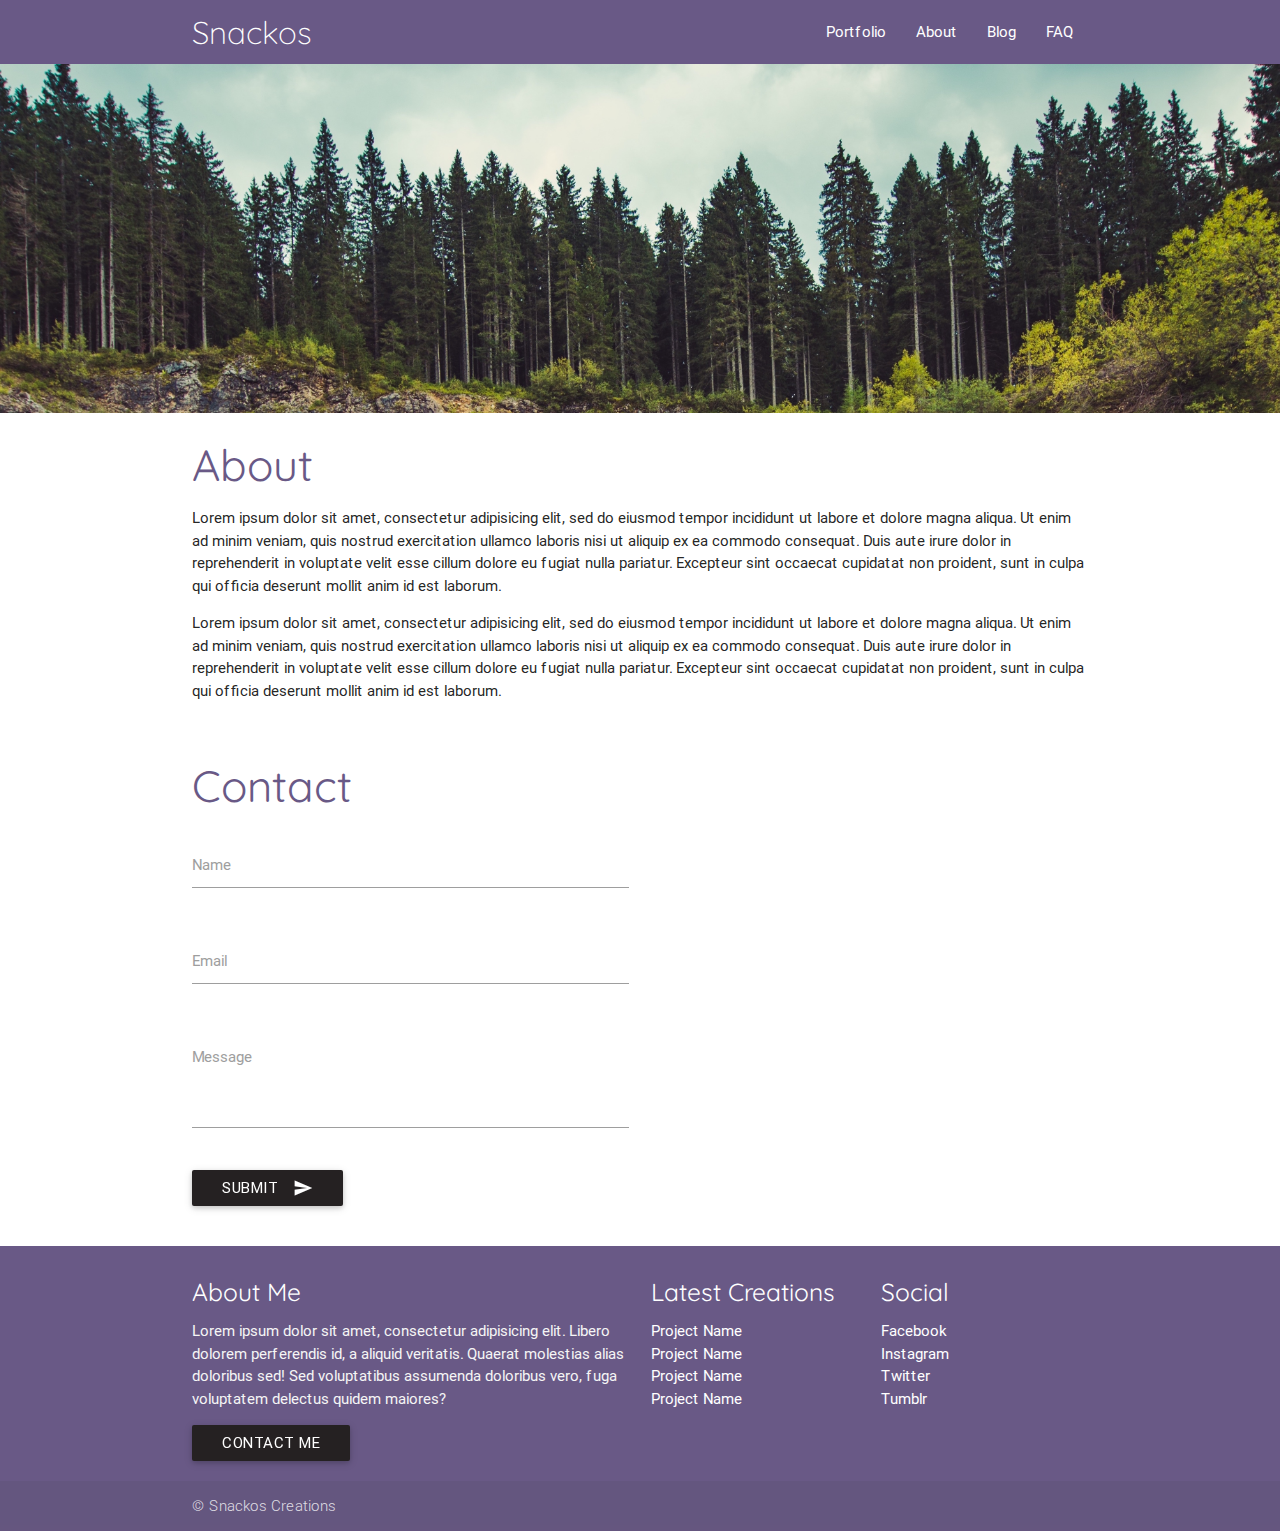
==== about.html @ 1c43aabe "Initial 👊" ====
<!DOCTYPE html>
<html lang="en">

<head>
    <!--Import Google Icon Font-->
    <link href="http://fonts.googleapis.com/icon?family=Material+Icons" rel="stylesheet">
    <link href='https://fonts.googleapis.com/css?family=Quicksand' rel='stylesheet' type='text/css'>
    <!--Import materialize.css-->
    <link type="text/css" rel="stylesheet" href="css/materialize.min.css" media="screen,projection" />
    <link type="text/css" rel="stylesheet" href="css/style.css" media="screen,projection" />
    <!--Let browser know website is optimized for mobile-->
    <meta name="viewport" content="width=device-width, initial-scale=1.0" />
    <!--Title & Color-->
    <meta name="theme-color" content="#695986">
    <title>About | Snackos Creations</title>
</head>

<body>
    <header>
        <nav class="primary">
            <div class="nav-wrapper container">
                <a href="/" class="brand-logo" style="font-weight:200;">Snackos</a>
                <a href="#" data-activates="mobile-demo" class="button-collapse"><i class="material-icons">menu</i></a>
                <ul class="right hide-on-med-and-down">
                    <li><a href="portfolio">Portfolio</a></li>
                    <li><a href="about">About</a></li>
                    <li><a href="blog">Blog</a></li>
                    <li><a href="faq">FAQ</a></li>
                </ul>
                <ul class="side-nav" id="mobile-demo">
                    <li><a href="portfolio">Portfolio</a></li>
                    <li><a href="about">About</a></li>
                    <li><a href="blog">Blog</a></li>
                    <li><a href="faq">FAQ</a></li>
                </ul>
            </div>
        </nav>
    </header>

    <main>
        <img class="responsive-img" src="images/banner.jpeg">
        <!-- 1000 px high banner -->
        <br>
        <div class="container">
            <h3 class="primary-text">About</h3>
            <p>
                Lorem ipsum dolor sit amet, consectetur adipisicing elit, sed do eiusmod tempor incididunt ut labore et dolore magna aliqua. Ut enim ad minim veniam, quis nostrud exercitation ullamco laboris nisi ut aliquip ex ea commodo consequat. Duis aute irure dolor
                in reprehenderit in voluptate velit esse cillum dolore eu fugiat nulla pariatur. Excepteur sint occaecat cupidatat non proident, sunt in culpa qui officia deserunt mollit anim id est laborum.
            </p>
            <p>
                Lorem ipsum dolor sit amet, consectetur adipisicing elit, sed do eiusmod tempor incididunt ut labore et dolore magna aliqua. Ut enim ad minim veniam, quis nostrud exercitation ullamco laboris nisi ut aliquip ex ea commodo consequat. Duis aute irure dolor
                in reprehenderit in voluptate velit esse cillum dolore eu fugiat nulla pariatur. Excepteur sint occaecat cupidatat non proident, sunt in culpa qui officia deserunt mollit anim id est laborum.
            </p>
        </div>
        <br>
        <div id="contact" class="container">
            <h3 class="primary-text">Contact</h3>
            <div class="row">
                <form class="col s12 m6">
                    <div class="row">
                        <div class="input-field col s12">
                            <input id="name" type="text" class="validate">
                            <label for="name">Name</label>
                        </div>
                    </div>
                    <div class="row">
                        <div class="input-field col s12">
                            <input id="email" type="email" class="validate">
                            <label for="email">Email</label>
                        </div>
                    </div>
                    <div class="row">
                        <div class="input-field col s12">
                            <textarea id="message" class="materialize-textarea"></textarea>
                            <label for="message">Message</label>
                        </div>
                    </div>
                    <button class="btn waves-effect waves-light secondary" type="submit" name="action">Submit
                        <i class="material-icons right">send</i>
                    </button>
                </form>

            </div>
        </div>
    </main>

    <footer class="page-footer primary">
        <div class="container">
            <div class="row">
                <div class="col l6 s12">
                    <h5 class="white-text">About Me</h5>
                    <p class="grey-text text-lighten-4">Lorem ipsum dolor sit amet, consectetur adipisicing elit. Libero dolorem perferendis id, a aliquid veritatis. Quaerat molestias alias doloribus sed! Sed voluptatibus assumenda doloribus vero, fuga voluptatem delectus quidem maiores?</p>
                    <a href="about#contact" class="waves-effect waves-light btn secondary">Contact Me</a>
                </div>
                <div class="col l3 s12">
                    <h5 class="white-text">Latest Creations</h5>
                    <ul>
                        <li><a class="white-text" href="#!">Project Name</a></li>
                        <li><a class="white-text" href="#!">Project Name</a></li>
                        <li><a class="white-text" href="#!">Project Name</a></li>
                        <li><a class="white-text" href="#!">Project Name</a></li>
                    </ul>
                </div>
                <div class="col l3 s12">
                    <h5 class="white-text">Social</h5>
                    <ul>
                        <li><a class="white-text" target="_blank" href="http://facebook.com/snackoscosplay">Facebook</a></li>
                        <li><a class="white-text" target="_blank" href="http://instagram.com/trialofthejillu">Instagram</a></li>
                        <li><a class="white-text" target="_blank" href="#!">Twitter</a></li>
                        <li><a class="white-text" target="_blank" href="#!">Tumblr</a></li>
                    </ul>
                </div>
            </div>
        </div>
        <div class="footer-copyright">
            <div class="container">
                &copy; Snackos Creations
            </div>
        </div>
    </footer>

    <!--Import jQuery before materialize.js-->
    <script type="text/javascript" src="https://code.jquery.com/jquery-2.1.1.min.js"></script>
    <script type="text/javascript" src="js/materialize.min.js"></script>
    <script type="text/javascript" src="js/init.js"></script>

</body>

</html>
---- css/style.css ----
/*Sticky Footer*/
body {
    display: flex;
    min-height: 100vh;
    flex-direction: column;
}
main {
    flex: 1 0 auto;
}

/*Custom Font Styling*/
h1, h2, h3, h4, h5 {
    font-family: 'Quicksand', sans-serif;
}
.brand-logo {
    font-family: 'Quicksand', sans-serif;
}

/*Custom Color Styling*/
.primary {
    background-color: #695986 !important;
}
.secondary {
    background-color: #252122 !important;
}
.primary-text {
    color: #695986 !important;
}
.secondary-text {
    color: #252122 !important;
}

/*Slider Custom Styling*/
.slider .indicators .indicator-item.active {
    background-color: #695986;
}

/*Custom Form Styling*/
.input-field input[type=text]:focus + label {
    color: #695986;
}
.input-field input[type=text]:focus {
    border-bottom: 1px solid #695986;
    box-shadow: 0 1px 0 0 #695986;
}
input[type=text]:focus:not([readonly]), input[type=password]:focus:not([readonly]), input[type=email]:focus:not([readonly]), input[type=url]:focus:not([readonly]), input[type=time]:focus:not([readonly]), input[type=date]:focus:not([readonly]), input[type=datetime-local]:focus:not([readonly]), input[type=tel]:focus:not([readonly]), input[type=number]:focus:not([readonly]), input[type=search]:focus:not([readonly]), textarea.materialize-textarea:focus:not([readonly]) {
    border-bottom: 1px solid #695986;
    box-shadow: 0 1px 0 0 #695986;
}
input[type=text]:focus:not([readonly]) + label, input[type=password]:focus:not([readonly]) + label, input[type=email]:focus:not([readonly]) + label, input[type=url]:focus:not([readonly]) + label, input[type=time]:focus:not([readonly]) + label, input[type=date]:focus:not([readonly]) + label, input[type=datetime-local]:focus:not([readonly]) + label, input[type=tel]:focus:not([readonly]) + label, input[type=number]:focus:not([readonly]) + label, input[type=search]:focus:not([readonly]) + label, textarea.materialize-textarea:focus:not([readonly]) + label {
    color: #695986;
}
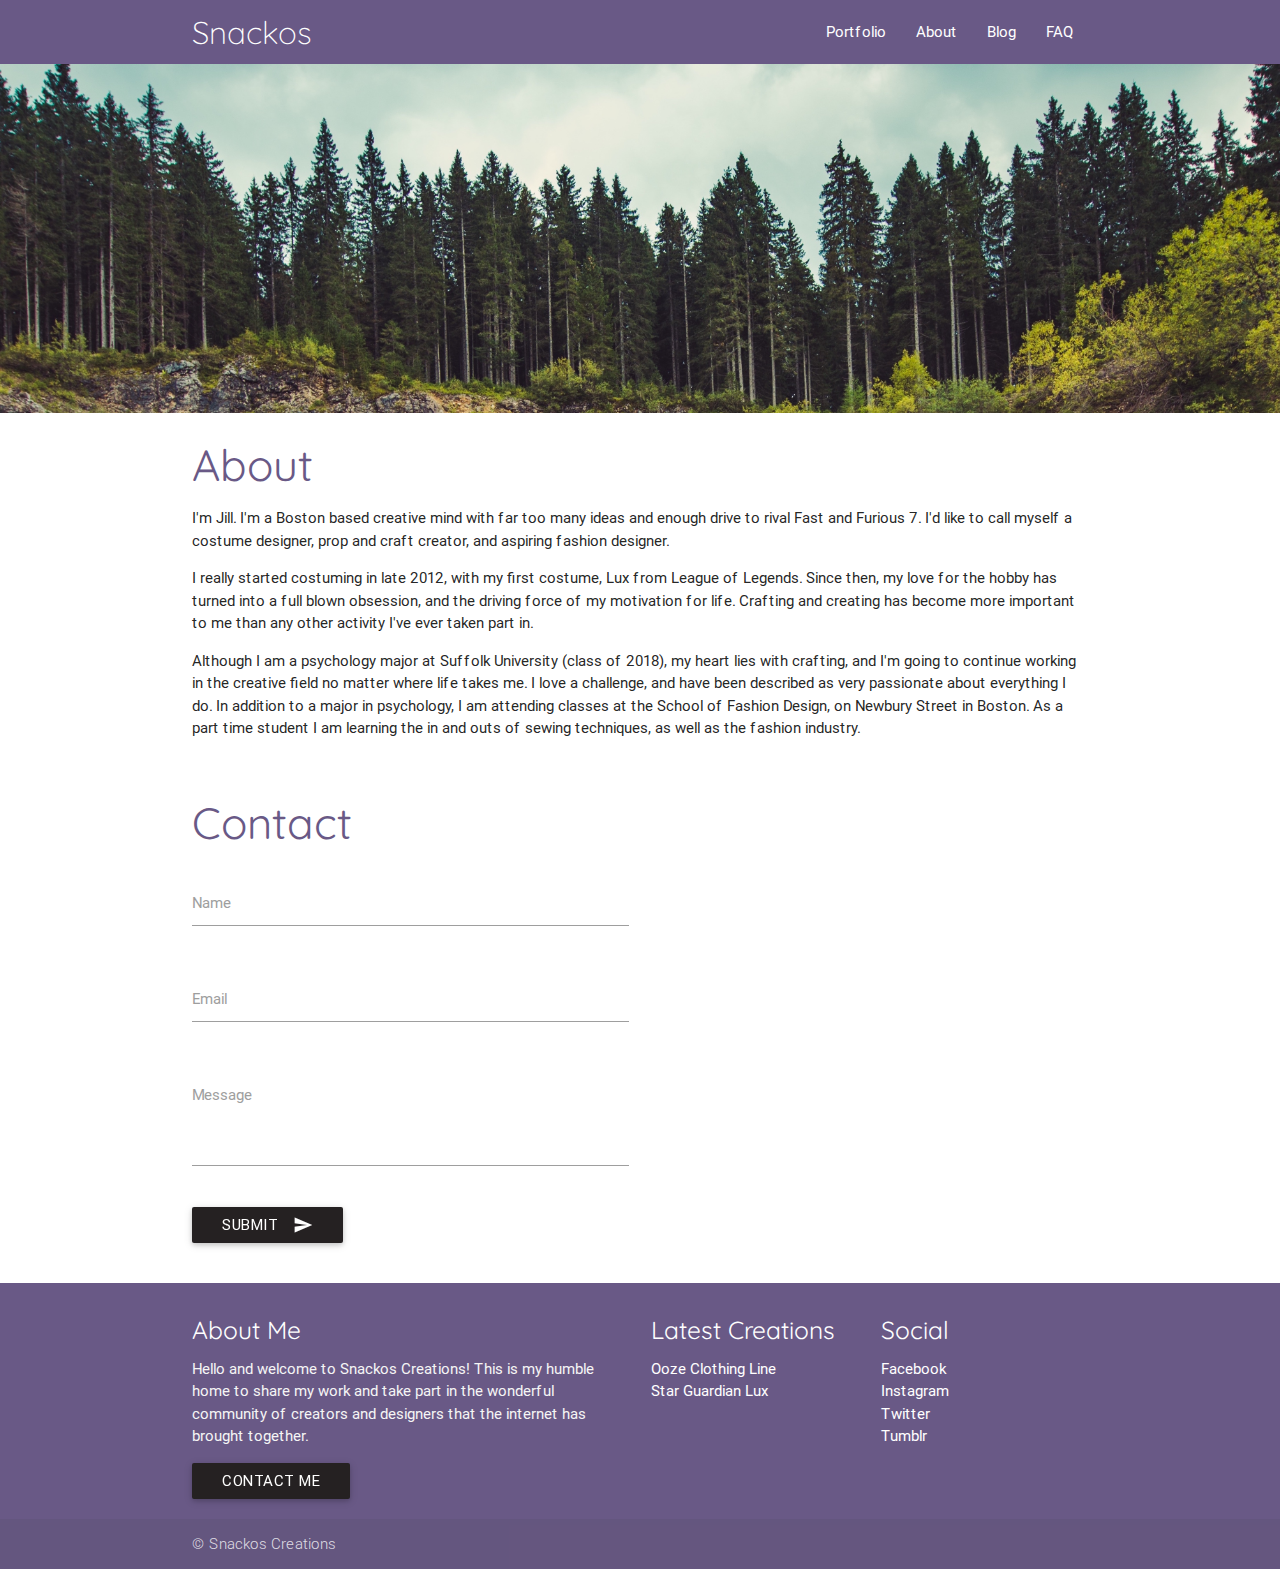
==== commit fbaa8ae8: "Added Copy & Other stuffs" ====
--- a/about.html
+++ b/about.html
@@ -22,16 +22,16 @@
                 <a href="/" class="brand-logo" style="font-weight:200;">Snackos</a>
                 <a href="#" data-activates="mobile-demo" class="button-collapse"><i class="material-icons">menu</i></a>
                 <ul class="right hide-on-med-and-down">
-                    <li><a href="portfolio">Portfolio</a></li>
-                    <li><a href="about">About</a></li>
-                    <li><a href="blog">Blog</a></li>
-                    <li><a href="faq">FAQ</a></li>
+                    <li><a href="/portfolio">Portfolio</a></li>
+                    <li><a href="/about">About</a></li>
+                    <li><a href="/blog">Blog</a></li>
+                    <li><a href="/faq">FAQ</a></li>
                 </ul>
                 <ul class="side-nav" id="mobile-demo">
-                    <li><a href="portfolio">Portfolio</a></li>
-                    <li><a href="about">About</a></li>
-                    <li><a href="blog">Blog</a></li>
-                    <li><a href="faq">FAQ</a></li>
+                    <li><a href="/portfolio">Portfolio</a></li>
+                    <li><a href="/about">About</a></li>
+                    <li><a href="/blog">Blog</a></li>
+                    <li><a href="/faq">FAQ</a></li>
                 </ul>
             </div>
         </nav>
@@ -44,15 +44,17 @@
         <div class="container">
             <h3 class="primary-text">About</h3>
             <p>
-                Lorem ipsum dolor sit amet, consectetur adipisicing elit, sed do eiusmod tempor incididunt ut labore et dolore magna aliqua. Ut enim ad minim veniam, quis nostrud exercitation ullamco laboris nisi ut aliquip ex ea commodo consequat. Duis aute irure dolor
-                in reprehenderit in voluptate velit esse cillum dolore eu fugiat nulla pariatur. Excepteur sint occaecat cupidatat non proident, sunt in culpa qui officia deserunt mollit anim id est laborum.
+                I&#39;m Jill. I'm a Boston based creative mind with far too many ideas and enough drive to rival Fast and Furious 7. I&#39;d like to call myself a costume designer, prop and craft creator, and aspiring fashion designer.
             </p>
             <p>
-                Lorem ipsum dolor sit amet, consectetur adipisicing elit, sed do eiusmod tempor incididunt ut labore et dolore magna aliqua. Ut enim ad minim veniam, quis nostrud exercitation ullamco laboris nisi ut aliquip ex ea commodo consequat. Duis aute irure dolor
-                in reprehenderit in voluptate velit esse cillum dolore eu fugiat nulla pariatur. Excepteur sint occaecat cupidatat non proident, sunt in culpa qui officia deserunt mollit anim id est laborum.
+                I really started costuming in late 2012, with my first costume, Lux from League of Legends. Since then, my love for the hobby has turned into a full blown obsession, and the driving force of my motivation for life. Crafting and creating has become more important to me than any other activity I&#39;ve ever taken part in.
+            </p>
+            <p>
+                Although I am a psychology major at Suffolk University (class of 2018), my heart lies with crafting, and I&#39;m going to continue working in the creative field no matter where life takes me. I love a challenge, and have been described as very passionate about everything I do. In addition to a major in psychology, I am attending classes at the School of Fashion Design, on Newbury Street in Boston. As a part time student I am learning the in and outs of sewing techniques, as well as the fashion industry.
             </p>
         </div>
         <br>
+        <!-- Form Submission -->
         <div id="contact" class="container">
             <h3 class="primary-text">Contact</h3>
             <div class="row">
@@ -89,16 +91,14 @@
             <div class="row">
                 <div class="col l6 s12">
                     <h5 class="white-text">About Me</h5>
-                    <p class="grey-text text-lighten-4">Lorem ipsum dolor sit amet, consectetur adipisicing elit. Libero dolorem perferendis id, a aliquid veritatis. Quaerat molestias alias doloribus sed! Sed voluptatibus assumenda doloribus vero, fuga voluptatem delectus quidem maiores?</p>
+                    <p class="grey-text text-lighten-4">Hello and welcome to Snackos Creations! This is my humble home to share my work and take part in the wonderful community of creators and designers that the internet has brought together.</p>
                     <a href="about#contact" class="waves-effect waves-light btn secondary">Contact Me</a>
                 </div>
                 <div class="col l3 s12">
                     <h5 class="white-text">Latest Creations</h5>
                     <ul>
-                        <li><a class="white-text" href="#!">Project Name</a></li>
-                        <li><a class="white-text" href="#!">Project Name</a></li>
-                        <li><a class="white-text" href="#!">Project Name</a></li>
-                        <li><a class="white-text" href="#!">Project Name</a></li>
+                        <li><a class="white-text" href="#!">Ooze Clothing Line</a></li>
+                        <li><a class="white-text" href="#!">Star Guardian Lux</a></li>
                     </ul>
                 </div>
                 <div class="col l3 s12">
--- a/css/style.css
+++ b/css/style.css
@@ -35,7 +35,7 @@
     background-color: #695986;
 }
 
-/*Custom Form Styling*/
+/*Custom Input Form Styling*/
 .input-field input[type=text]:focus + label {
     color: #695986;
 }
@@ -50,3 +50,14 @@
 input[type=text]:focus:not([readonly]) + label, input[type=password]:focus:not([readonly]) + label, input[type=email]:focus:not([readonly]) + label, input[type=url]:focus:not([readonly]) + label, input[type=time]:focus:not([readonly]) + label, input[type=date]:focus:not([readonly]) + label, input[type=datetime-local]:focus:not([readonly]) + label, input[type=tel]:focus:not([readonly]) + label, input[type=number]:focus:not([readonly]) + label, input[type=search]:focus:not([readonly]) + label, textarea.materialize-textarea:focus:not([readonly]) + label {
     color: #695986;
 }
+
+/*Social Colors*/
+.facebook {
+    background-color: #3b5998 !important;
+}
+.twitter {
+    background-color: #55acee !important;
+}
+.googleplus {
+    background-color: #dc4e41 !important;
+}
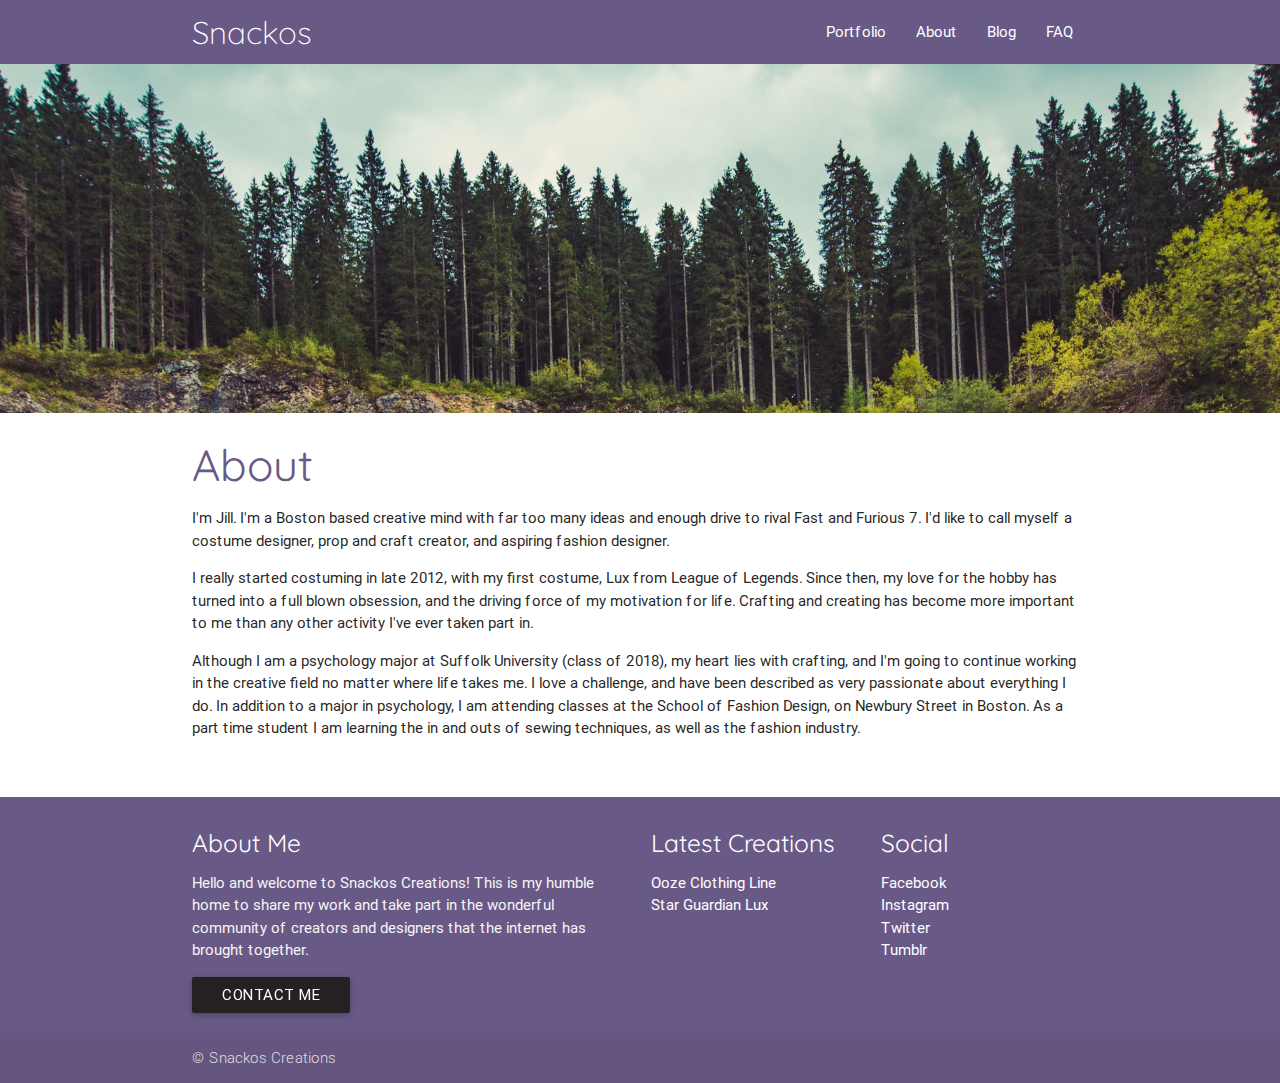
==== commit b26b6eb5: "Couple Small Things" ====
--- a/about.html
+++ b/about.html
@@ -55,7 +55,7 @@
         </div>
         <br>
         <!-- Form Submission -->
-        <div id="contact" class="container">
+        <div id="contact" class="hide container">
             <h3 class="primary-text">Contact</h3>
             <div class="row">
                 <form class="col s12 m6">
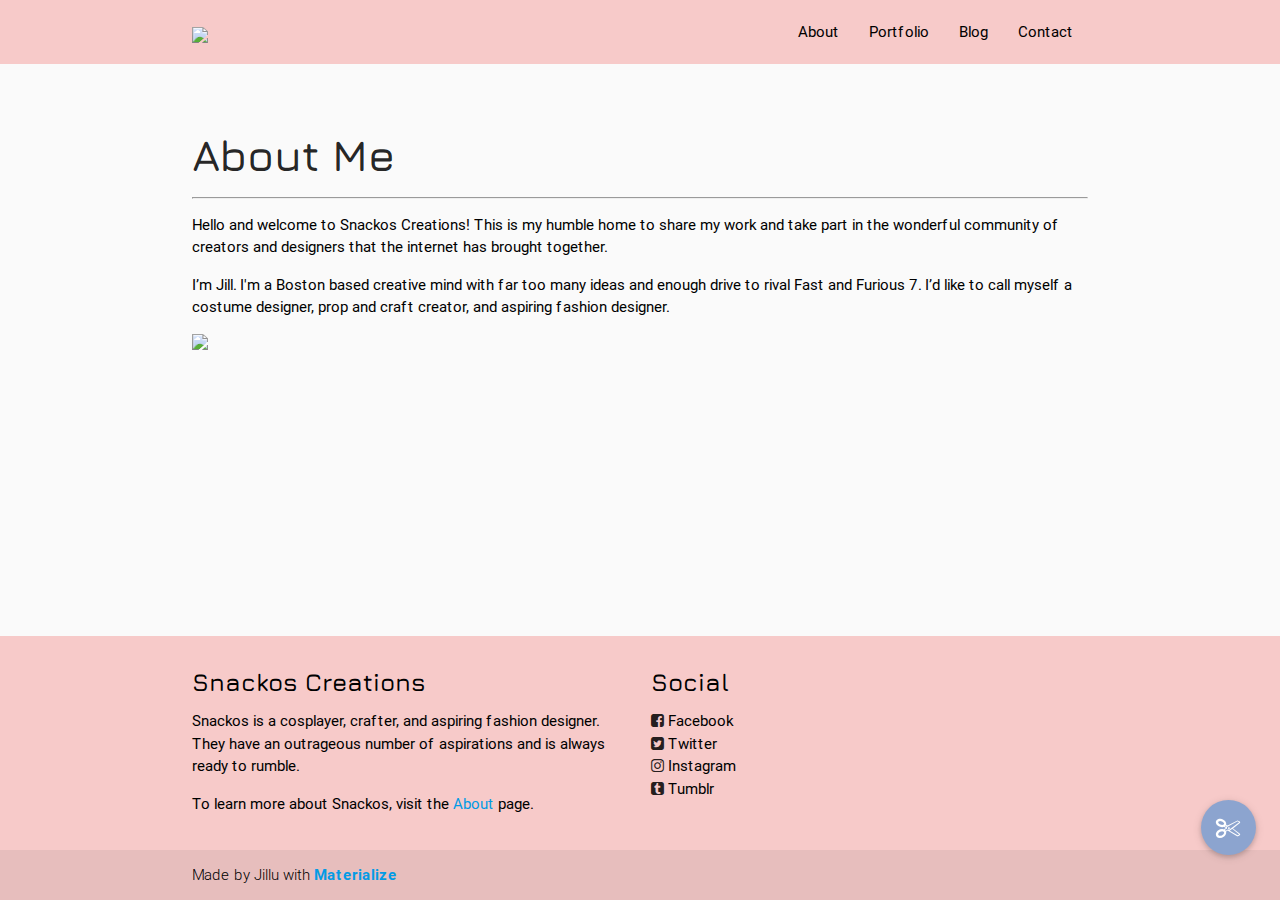
==== commit 8a1b68eb: "Actual better stuff that Jillu wanted..." ====
--- a/about.html
+++ b/about.html
@@ -1,129 +1,112 @@
-<!DOCTYPE html>
+    <!DOCTYPE html>
 <html lang="en">
 
 <head>
-    <!--Import Google Icon Font-->
-    <link href="http://fonts.googleapis.com/icon?family=Material+Icons" rel="stylesheet">
-    <link href='https://fonts.googleapis.com/css?family=Quicksand' rel='stylesheet' type='text/css'>
-    <!--Import materialize.css-->
-    <link type="text/css" rel="stylesheet" href="css/materialize.min.css" media="screen,projection" />
-    <link type="text/css" rel="stylesheet" href="css/style.css" media="screen,projection" />
-    <!--Let browser know website is optimized for mobile-->
-    <meta name="viewport" content="width=device-width, initial-scale=1.0" />
-    <!--Title & Color-->
-    <meta name="theme-color" content="#695986">
-    <title>About | Snackos Creations</title>
+    <meta http-equiv="Content-Type" content="text/html; charset=UTF-8" />
+    <meta name="viewport" content="width=device-width, initial-scale=1, maximum-scale=1.0" />
+    <title>Snackos Creations</title>
+
+    <!-- CSS  -->
+    <link href="https://fonts.googleapis.com/icon?family=Material+Icons" rel="stylesheet">
+    <link rel="stylesheet" href="https://maxcdn.bootstrapcdn.com/font-awesome/4.5.0/css/font-awesome.min.css">
+    <link href="css/materialize.css" type="text/css" rel="stylesheet" media="screen,projection" />
+    <link href="css/style.css" type="text/css" rel="stylesheet" media="screen,projection" />
+    <link href='https://fonts.googleapis.com/css?family=Jura:400,500,300,600&subset=latin,latin-ext' rel='stylesheet' type='text/css'>
+    
+        <style>    
+            nav ul li a{
+            color: black;
+        }    
+</style>
 </head>
 
 <body>
+
+   <div class="fixed-action-btn" style="bottom: 45px; right: 24px;">
+    <a class="btn-floating btn-large serenity">
+      <i class="fa fa-scissors white-text"></i>
+    </a>
+  </div>
+    
     <header>
-        <nav class="primary">
-            <div class="nav-wrapper container">
-                <a href="/" class="brand-logo" style="font-weight:200;">Snackos</a>
-                <a href="#" data-activates="mobile-demo" class="button-collapse"><i class="material-icons">menu</i></a>
-                <ul class="right hide-on-med-and-down">
-                    <li><a href="/portfolio">Portfolio</a></li>
-                    <li><a href="/about">About</a></li>
-                    <li><a href="/blog">Blog</a></li>
-                    <li><a href="/faq">FAQ</a></li>
-                </ul>
-                <ul class="side-nav" id="mobile-demo">
-                    <li><a href="/portfolio">Portfolio</a></li>
-                    <li><a href="/about">About</a></li>
-                    <li><a href="/blog">Blog</a></li>
-                    <li><a href="/faq">FAQ</a></li>
-                </ul>
-            </div>
-        </nav>
+        <!-- Dropdown 2 Structure -->
+        <ul id="dropdown2" class="dropdown-content">
+            <li><a href="#!">All Projects</a></li>
+            <li><a href="#!">Cosplay</a></li>
+            <li><a href="#!">Crafts</a></li>
+            <li><a href="#!">Fashion</a></li>
+        </ul>
+        <div class="navbar-fixed">
+            <nav class="rose z-depth-0">
+                <div class="container">
+                    <div class="nav-wrapper">
+                        <a href="index.html" class="brand-logo"><img src="http://i.imgur.com/S4apUSM.png"></a>
+                        <ul class="right hide-on-med-and-down">
+                            <li><a href="about.html">About</a></li>
+                            <!-- Dropdown Trigger -->
+                            <li><a class="dropdown-button" href="portfolio.html" data-activates="dropdown2">Portfolio</a></li>
+                            <li><a href="blog.html">Blog</a></li>
+                            <li><a href="contact.html">Contact</a></li>
+                        </ul>
+                    </div>
+                </div>
+            </nav>
+        </div>
     </header>
-
     <main>
-        <img class="responsive-img" src="images/banner.jpeg">
-        <!-- 1000 px high banner -->
-        <br>
-        <div class="container">
-            <h3 class="primary-text">About</h3>
-            <p>
-                I&#39;m Jill. I'm a Boston based creative mind with far too many ideas and enough drive to rival Fast and Furious 7. I&#39;d like to call myself a costume designer, prop and craft creator, and aspiring fashion designer.
-            </p>
-            <p>
-                I really started costuming in late 2012, with my first costume, Lux from League of Legends. Since then, my love for the hobby has turned into a full blown obsession, and the driving force of my motivation for life. Crafting and creating has become more important to me than any other activity I&#39;ve ever taken part in.
-            </p>
-            <p>
-                Although I am a psychology major at Suffolk University (class of 2018), my heart lies with crafting, and I&#39;m going to continue working in the creative field no matter where life takes me. I love a challenge, and have been described as very passionate about everything I do. In addition to a major in psychology, I am attending classes at the School of Fashion Design, on Newbury Street in Boston. As a part time student I am learning the in and outs of sewing techniques, as well as the fashion industry.
-            </p>
-        </div>
-        <br>
-        <!-- Form Submission -->
-        <div id="contact" class="hide container">
-            <h3 class="primary-text">Contact</h3>
-            <div class="row">
-                <form class="col s12 m6">
-                    <div class="row">
-                        <div class="input-field col s12">
-                            <input id="name" type="text" class="validate">
-                            <label for="name">Name</label>
-                        </div>
-                    </div>
-                    <div class="row">
-                        <div class="input-field col s12">
-                            <input id="email" type="email" class="validate">
-                            <label for="email">Email</label>
-                        </div>
-                    </div>
-                    <div class="row">
-                        <div class="input-field col s12">
-                            <textarea id="message" class="materialize-textarea"></textarea>
-                            <label for="message">Message</label>
-                        </div>
-                    </div>
-                    <button class="btn waves-effect waves-light secondary" type="submit" name="action">Submit
-                        <i class="material-icons right">send</i>
-                    </button>
-                </form>
-
-            </div>
-        </div>
+   <br><br>
+   <div class="container">
+   
+       <h3>About Me</h3>
+       <hr>
+       <div class="col 4">
+       <p>
+           Hello and welcome to Snackos Creations! This is my humble home to share my work and take part in the wonderful community of creators and designers that the internet has brought together.</p>
+	<p>I’m Jill. I'm a Boston based creative mind with far too many ideas and enough drive to rival Fast and Furious 7. I’d like to call myself a costume designer, prop and craft creator, and aspiring fashion designer. 
+       </p>
+       </div>
+       <div class="col 4">
+       <img src="http://rs318.pbsrc.com/albums/mm407/Candi_Kitti/CuteHampster1.gif~c200">
+   </div>
+   <div class="col 4"><p></p></div>
+   </div>
+    
     </main>
-
-    <footer class="page-footer primary">
+    <footer class="page-footer rose">
         <div class="container">
             <div class="row">
                 <div class="col l6 s12">
-                    <h5 class="white-text">About Me</h5>
-                    <p class="grey-text text-lighten-4">Hello and welcome to Snackos Creations! This is my humble home to share my work and take part in the wonderful community of creators and designers that the internet has brought together.</p>
-                    <a href="about#contact" class="waves-effect waves-light btn secondary">Contact Me</a>
+                    <h5 class="black-text">Snackos Creations</h5>
+                    <p class="gggrey">Snackos is a cosplayer, crafter, and aspiring fashion designer. They have an outrageous number of aspirations and is always ready to rumble.</p>
+                    <p class="gggrey">To learn more about Snackos, visit the <a href="about.html">About</a> page.</p>
                 </div>
                 <div class="col l3 s12">
-                    <h5 class="white-text">Latest Creations</h5>
+                <h5 class="black-text">Social</h5>
                     <ul>
-                        <li><a class="white-text" href="#!">Ooze Clothing Line</a></li>
-                        <li><a class="white-text" href="#!">Star Guardian Lux</a></li>
+                        <li><i class="fa fa-facebook-square"></i> <a class="black-text" href="http://facebook.com/snackoscosplay">Facebook</a></li>
+                        <li><i class="fa fa-twitter-square"></i> <a class="black-text" href="http://twitter.com/raistlin_">Twitter</a></li>
+                        <li><i class="fa fa-instagram"></i> <a class="black-text" href="http://instagram.com/trialofthejillu">Instagram</a></li>
+                        <li><i class="fa fa-tumblr-square"></i> <a class="black-text" href="http://j1llu.tumblr.com">Tumblr</a></li>
                     </ul>
                 </div>
                 <div class="col l3 s12">
-                    <h5 class="white-text">Social</h5>
-                    <ul>
-                        <li><a class="white-text" target="_blank" href="http://facebook.com/snackoscosplay">Facebook</a></li>
-                        <li><a class="white-text" target="_blank" href="http://instagram.com/trialofthejillu">Instagram</a></li>
-                        <li><a class="white-text" target="_blank" href="#!">Twitter</a></li>
-                        <li><a class="white-text" target="_blank" href="#!">Tumblr</a></li>
-                    </ul>
+                  <p></p>
                 </div>
             </div>
         </div>
         <div class="footer-copyright">
-            <div class="container">
-                &copy; Snackos Creations
+            <div class="container black-text">
+                Made by Jillu with <a class="serenity-text" href="http://materializecss.com"><b>Materialize</b></a>
             </div>
         </div>
     </footer>
 
-    <!--Import jQuery before materialize.js-->
-    <script type="text/javascript" src="https://code.jquery.com/jquery-2.1.1.min.js"></script>
-    <script type="text/javascript" src="js/materialize.min.js"></script>
-    <script type="text/javascript" src="js/init.js"></script>
+
+    <!--  Scripts-->
+    <script src="https://code.jquery.com/jquery-2.1.1.min.js"></script>
+    <script src="js/materialize.js"></script>
+    <script src="js/init.js"></script>
 
 </body>
 
-</html>
+</html>--- a/css/style.css
+++ b/css/style.css
@@ -1,63 +1,77 @@
-/*Sticky Footer*/
+#pad-me {
+    padding-top: 2rem;
+    padding-bottom: 2rem;
+}
+.icon-block {
+    padding: 0 15px;
+}
+.icon-block .material-icons {
+    font-size: inherit;
+}
 body {
     display: flex;
     min-height: 100vh;
     flex-direction: column;
+    background-color: #fafafa;
+}
+nav ul li a {
+    color: black;
 }
 main {
     flex: 1 0 auto;
 }
-
-/*Custom Font Styling*/
-h1, h2, h3, h4, h5 {
-    font-family: 'Quicksand', sans-serif;
+.rose {
+    background-color: #F7CAC9 !important;
 }
-.brand-logo {
-    font-family: 'Quicksand', sans-serif;
+.serenity {
+    background-color: #8CA4CF !important;
+}
+.text-rose {
+    color: #F7CAC9 !important;
+}
+.text-serenity {
+    color: #8CA4CF !important;
+}
+p {
+    color: #000000 !important;
+}
+.gggrey {
+    color: #000000 !important;
+}
+.slider .indicators .indicator-item.active {
+    background-color: #F7CAC9;
 }
 
-/*Custom Color Styling*/
-.primary {
-    background-color: #695986 !important;
-}
-.secondary {
-    background-color: #252122 !important;
-}
-.primary-text {
-    color: #695986 !important;
-}
-.secondary-text {
-    color: #252122 !important;
+.slider .indicators .indicator-item {
+  background-color: #1a1a1a;
 }
 
-/*Slider Custom Styling*/
-.slider .indicators .indicator-item.active {
-    background-color: #695986;
+
+.dropdown-content li > a, .dropdown-content li > span {
+    font-size: 16px;
+    color: #000000;
+    display: block;
+    line-height: 22px;
+    padding: 14px 16px;
 }
-
-/*Custom Input Form Styling*/
-.input-field input[type=text]:focus + label {
-    color: #695986;
+nav .brand-logo {
+    position: absolute;
+    color: #8CA4CF;
+    display: inline-block;
+    font-size: 2.1rem;
+    padding: 0;
+    white-space: nowrap;
 }
-.input-field input[type=text]:focus {
-    border-bottom: 1px solid #695986;
-    box-shadow: 0 1px 0 0 #695986;
+.img main {
+    position: relative;
+    float: left;
+    width: 100px;
+    height: 100px;
+    background-position: 50% 50%;
+    background-repeat: no-repeat;
+    background-size: cover;
 }
-input[type=text]:focus:not([readonly]), input[type=password]:focus:not([readonly]), input[type=email]:focus:not([readonly]), input[type=url]:focus:not([readonly]), input[type=time]:focus:not([readonly]), input[type=date]:focus:not([readonly]), input[type=datetime-local]:focus:not([readonly]), input[type=tel]:focus:not([readonly]), input[type=number]:focus:not([readonly]), input[type=search]:focus:not([readonly]), textarea.materialize-textarea:focus:not([readonly]) {
-    border-bottom: 1px solid #695986;
-    box-shadow: 0 1px 0 0 #695986;
+h1, h2, h3, h4, h5, h6 {
+    font-family: 'Jura', sans-serif;
+    font-weight: 600;
 }
-input[type=text]:focus:not([readonly]) + label, input[type=password]:focus:not([readonly]) + label, input[type=email]:focus:not([readonly]) + label, input[type=url]:focus:not([readonly]) + label, input[type=time]:focus:not([readonly]) + label, input[type=date]:focus:not([readonly]) + label, input[type=datetime-local]:focus:not([readonly]) + label, input[type=tel]:focus:not([readonly]) + label, input[type=number]:focus:not([readonly]) + label, input[type=search]:focus:not([readonly]) + label, textarea.materialize-textarea:focus:not([readonly]) + label {
-    color: #695986;
-}
-
-/*Social Colors*/
-.facebook {
-    background-color: #3b5998 !important;
-}
-.twitter {
-    background-color: #55acee !important;
-}
-.googleplus {
-    background-color: #dc4e41 !important;
-}
